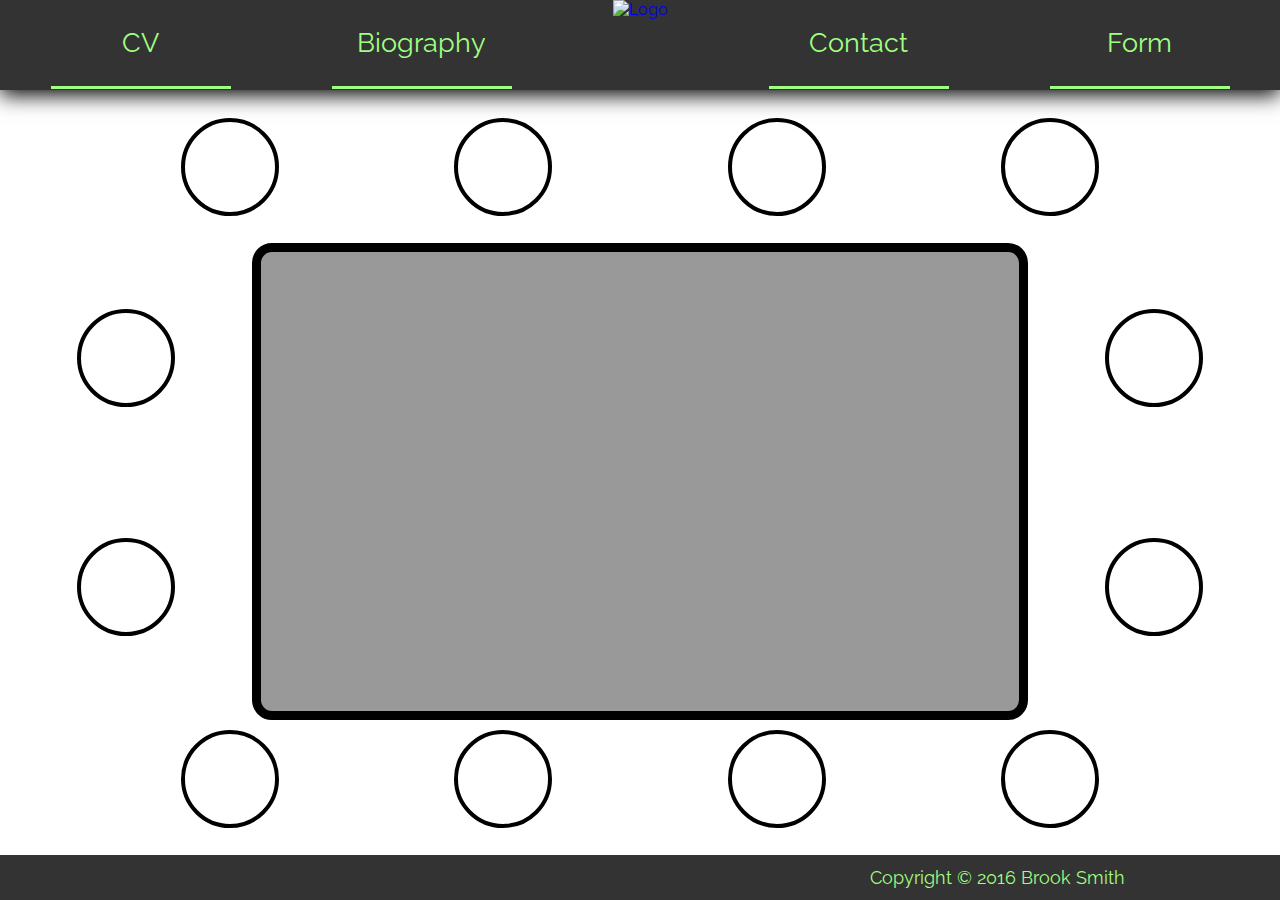
==== bio.html @ 64fbef7e "Updated readme.md and created basic layout for bio. html" ====
<!DOCTYPE html>

<!-- Brook Smith - CSY1018 Assignment 1 - Student Number 16426201 -->

<html>
  <head>
    <meta charset="utf-8">
    <link rel="stylesheet" type="text/css" href="css/styles.css">
    <link rel="shortcut icon" href="images/Logo.png" type="image/x-icon"/>
    <link href="https://fonts.googleapis.com/css?family=Raleway" rel="stylesheet">
    <link rel="stylesheet" type="text/css" href="css/font-awesome.css">
    <link rel="stylesheet" type="text/css" href="css/font-awesome-4.7.0/css/font-awesome.min.css">
    <title>Brook Smith | CV</title>
  </head>
  <body>
    <div class="wrapper">
      <header>
        <nav>
          <ul>
          <a href="cv.html"><li>CV</li></a>
          <a href="bio.html"><li>Biography</li></a>
          <a href="index.html"><img src="images/Logo.png" alt="Logo" class="logo" /></a>
          <a href="contact.html"><li>Contact</li></a>
          <a href="form.html"><li>Form</li></a>
        </ul>
      </nav>
    </header>
    <main class="main-bio">
    <section class="content-banner-top">
      <a></a>
      <a></a>
      <a></a>
      <a></a>
    </section>
    <div class="middle-bio">
    <aside class="aside-bio-left">
      <a></a>
      <a></a>
    </aside>
    <section class="bio-text-container">
    </section>
    <aside class="aside-bio-right">
      <a></a>
      <a></a>
    </aside>
  </div>
    <section class="content-banner-bottom">
      <a></a>
      <a></a>
      <a></a>
      <a></a>
    </section>
  </main>
<footer>
      <section>
        <a href="https://www.facebook.com/Brokili44"><i class="fa fa-facebook-official" aria-hidden="true"><p>Brook Smith</p></i></a>
        <a><i class="fa fa-envelope-o" aria-hidden="true"><p>brook.smith.182@gmail.com</p></i></a>
        <a href="https://twitter.com/Brook_Luiz_182"><i class="fa fa-twitter" aria-hidden="true"><p>@Brook_Luiz_182</p></i></a>
        <a><i class="fa fa-mobile" aria-hidden="true"><p>07927915142</p></i></a>
      </section>
        <a class="cr">Copyright © 2016 Brook Smith</a>
    </footer>
  </div>
</body>
</html>
---- css/styles.css ----
* {
  margin: 0;
  padding: 0;
  border: 0;
  font-family: 'Raleway', sans-serif;
  text-decoration: none;
}
body {
  width: 100vw;
  height: 100vh;
  overflow-x: hidden;
  background-image: url("../images/architecture.jpg");
  background-size: cover;
  -webkit-background-size: cover;
  -o-background-size: cover;
  -ms-background-size cover;
}
/* Start of index.html */
.wrapper {
  width: 100vw;
  height: 100vh;
  display: flex;
  flex-direction: column;
  align-items: flex-start;
  flex-wrap: wrap;
}

/* Start of header- every page*/

header {
  width: 100%;
  background-color: #333;
  height: 10%;
  order: 0;
  top: 0;
  display: flex;
  flex-direction: row;
  box-shadow: 0 5px 20px black;
  order: 1;
}
nav {
  width: 100%;
  height: 100%;
}
a img {
  width: 18vmin;
  height: 18vmin;
  position: sticky;
  transition: all 1s;

}
nav ul {
  width: 100%;
  height: 95%;
  display: flex;
  justify-content: space-around;
  flex-direction: row;

}
nav ul li {
  display: flex;
  justify-content: center;
  align-items: center;
  width: 20vmin;
  height: 100%;
  height: 100%;
  list-style: none;
  text-align: center;
  font-size: 3vmin;
  border-bottom: 3px solid #9fff80;
  transition: all 1.5s;
}
 a li {
  width: 20vmin;
  text-decoration: none;
  color: #9fff80;
  transition: all 1.5s;
}
nav li:hover{
  box-shadow: inset 0 -100px 0 0 #9fff80;
  color: #333;
}
nav li:hover a{
  color: #333;
}
a img:hover {
  transform: rotate(360deg) scale(1.2);
}

/* End of header- every page */

/* Start of main */

.main-index {
  width: 100%;
  min-height: 85%;
  display: flex;
  justify-content: center;
  align-items: center;
  text-align: center;
  order: 2;
}
.main-index ul {
  display: flex;
  justify-content: flex-end;
  align-items: center;
  list-style: none;
  width: 75%;
  height: 23%;
  background-color: rgba(51, 51, 51, 0.5);
  border-radius: 5px;
  border-bottom: 1vmin solid black;
}
.main-index li {
  display: flex;
  align-items: center;
  color: white;
  text-shadow: 2px 2px 2px black;
  height: 100%;
}
.name {
  height: 100%;
  width: 19%;
  display: flex;
  justify-content: center;
  margin-left: 1%;
}
.study {
  height: 100%;
  width: 59%;
  margin-left: 5%;
  margin-right: 5%;
}
.picture {
  height: 100%;
  width: 11%;
  display: flex;
  justify-content: flex-end;
}
.main-index h1 {
  font-size: 5vmin;
}
.main-index h3 {
  font-size: 3vmin;
}
.picture img {
  height: 100%;
  width: 100%;
  border-radius: 0 5px 0 0;
}

/* End of main */

/* Start of footer- every page */
footer {
  width: 100%;
  height: 5%;
  display: flex;
  align-items: center;
  justify-content: space-between;
  background-color: #333;
  order: 3;
}
footer a {
  color: #9fff80;
  margin-left: 1vmin;
  margin-right: 1vmin;
  font-size: 2vmin;
}
.icons {
  display: flex;
  align-items: center;
  height: 100%;
}
i {
  color: white;
  cursor: pointer;
  font-size: 2vmin;
}
i p {
  display: none;
  font-size: 2vmin;
  transition: all 2s;
  margin-left: 1vmin;
}
i:hover {
  color: #9fff80;
}
i:hover p {
  color: #9fff80;
  display: inline-block;
}
.cr {
  display: flex;
  align-items: center;
  margin-right: 10vmin;
  width: 25%;
  height: 100%;
}

/* End of footer-every page */

/* End if index.html */

/* start of cv.html */
.content-wrapper {
  height: 85%;
  width: 100%;
  display: flex;
  flex-direction: row;
  order: 2;
}
.main-cv {
  .aside-bio-right
  height: 100%;
  width: 50%;
  display: flex;
  justify-content: center;
  align-items: center;
}
.aside-cv {
  height: 100%;
  width: 50%;
  display: flex;
  flex-direction: column;
  justify-content: center;
  align-items: center;
}
.content-wrapper section {
  background-color: rgba(51, 51, 51, 0.5);
  border: 1vmin solid black;
  border-radius: 20px;
  margin: 2.5%;
  color: white;
  text-shadow: 2px 2px 2px black;
}
.wrapper-ul {
  width: 50%;
}
.main-cv section {
  height: 90%;
  width: 90%;
  display: flex;
  flex-direction: row;
  justify-content: center;
}
.content-wrapper section h4 {
  margin: 5%;
}
.main-cv section ul {
  display: flex;
  justify-content: center;
  flex-direction: column;
}
.content-wrapper section li {
  width: 70%;
  margin: 1%;
  font-size: 2.3vmin;
}
.aside-cv section {
  height: 40%;
  width: 50%;
}
.aside-cv .subtitle {
  display: flex;
  justify-content: flex-start;
  align-items: center;
  width: 100%;
}
.aside-cv ul {
  width: 100%;
  display: flex;
  flex-direction: column;
}
.subtitle {
  text-decoration: none;
  list-style: none;
  margin: 2.5%;
  width: 100%;
}
.indented {
  list-style: inside;
  width: 100%;
  display: flex;
  flex-direction: column;
  align-items: center;
}

/* end of cv.html */

/* start of bio.html */

.main-bio {
  height: 85%;
  width: 100%;
  display: flex;
  justify-content: center;
  flex-direction: column;
  order: 2;
}
.content-banner-top {
  width: 85.4%;
  height: 20%;
  display: flex;
  flex-direction: row;
  justify-content: space-around;
  align-items: center;
  margin-left: 7.3%;
  margin-right: 7.3%;
}
.middle-bio {
  width: 100%;
  height: 60%;
  display: flex;
  flex-direction: row;
}
.aside-bio-left {
  width: 20%;
  height: 100%;
  display: flex;
  flex-direction: column;
  justify-content: space-around;
  align-items: center;
}
.bio-text-container {
  width: 60%;
  height: 100%;
  background-color: rgba(51, 51, 51, 0.5);
  border: 1vmin solid black;
  border-radius: 20px;
}
.aside-bio-right {
  width: 20%;
  height: 100%;
  display: flex;
  flex-direction: column;
  justify-content: space-around;
  align-items: center;
}
.content-banner-bottom {
  width: 85.4%;
  height: 20%;
  display: flex;
  flex-direction: row;
  justify-content: space-around;
  align-items: center;
  margin-left: 7.3%;
  margin-right: 7.3%;

}
.main-bio a {
  height: 10vmin;
  width: 10vmin;
  border: 0.5vmin solid black;
  border-radius: 50%;
}
/* end of bio.html */

/* Start of Media Query */

@media screen and (orientation: portrait) and (-webkit-device-pixel-ratio: 2)
{


  /* start of Media query for main */

  .main-index {
    width: 100%;
    min-height: 85%;
    display: flex;
    justify-content: center;
    align-items: center;
    text-align: center;
    order: 2;
  }
  .main-index ul {
    display: flex;
    justify-content: center;
    align-items: center;
    list-style: none;
    flex-direction: column;
    width: 75%;
    height: 70%;
    background-color: rgba(51, 51, 51, 0.5);
    border-radius: 5px;
    border-bottom: 1vmin solid black;
  }
  .main-index li {
    display: flex;
    align-items: center;
    color: white;
    text-shadow: 2px 2px 2px black;
    height: 100%;
  }
  .name {
    height: 100%;
    width: 100%;
    display: flex;
    justify-content: center;
    margin: 5%;
    order: 1;
  }
  .study {
    height: 100%;
    width: 100%;
    margin: 5%;
    order: 3;
  }
  .picture {
    height: 20vmin;
    width: 18vmin;
    margin: 5%;
    order: 2;
  }
  li .picture img {
    border: 1px solid black;
    border-radius: 50%;
  }
  .main-index h1 {
    font-size: 5vmin;
  }
  .main-index h3 {
    font-size: 3vmin;
  }
  .picture img {
    height: 100%;
    width: 100%;
    border-radius: 5px;
  }
  /* start of Media query */
}
@media screen and (orientation: portrait) and (-webkit-device-pixel-ratio: 3) {


  /* start of Media query for main */

  .main-index {
    width: 100%;
    min-height: 85%;
    display: flex;
    justify-content: center;
    align-items: center;
    text-align: center;
    order: 2;
  }
  .main-index ul {
    display: flex;
    justify-content: center;
    align-items: center;
    list-style: none;
    flex-direction: column;
    width: 75%;
    height: 70%;
    background-color: rgba(51, 51, 51, 0.5);
    border-radius: 5px;
    border-bottom: 1vmin solid black;
  }
  .main-index li {
    display: flex;
    align-items: center;
    color: white;
    text-shadow: 2px 2px 2px black;
    height: 100%;
  }
  .name {
    height: 100%;
    width: 100%;
    display: flex;
    justify-content: center;
    margin: 5%;
    order: 1;
  }
  .study {
    height: 100%;
    width: 100%;
    margin: 5%;
    order: 3;
  }
  .picture {
    height: 20vmin;
    width: 18vmin;
    margin: 5%;
    order: 2;
  }
  li .picture img {
    border: 1px solid black;
    border-radius: 50%;
  }
  .main-index h1 {
    font-size: 5vmin;
  }
  .main-index h3 {
    font-size: 3vmin;
  }
  .picture img {
    height: 100%;
    width: 100%;
    border-radius: 5px;
  }
}
@media (max-width: 800px) {

  .main-index {
    width: 100%;
    min-height: 85%;
    display: flex;
    justify-content: center;
    align-items: center;
    text-align: center;
    order: 2;
  }
  .main-index ul {
    display: flex;
    justify-content: center;
    align-items: center;
    list-style: none;
    flex-direction: column;
    width: 75%;
    height: 70%;
    background-color: rgba(51, 51, 51, 0.5);
    border-radius: 5px;
    border-bottom: 1vmin solid black;
  }
  .main-index li {
    display: flex;
    align-items: center;
    color: white;
    text-shadow: 2px 2px 2px black;
    height: 100%;
  }
  .name {
    height: 100%;
    width: 100%;
    display: flex;
    justify-content: center;
    margin: 5%;
    order: 1;
  }
  .study {
    height: 100%;
    width: 100%;
    margin: 5%;
    order: 3;
  }
  .picture {
    height: 20vmin;
    width: 18vmin;
    margin: 5%;
    order: 2;
  }
  li .picture img {
    border: 1px solid black;
    border-radius: 50%;
  }
  .main-index h1 {
    font-size: 5vmin;
  }
  .main-index h3 {
    font-size: 3vmin;
  }
  .picture img {
    height: 100%;
    width: 100%;
    border-radius: 5px;
}

@media (max-width: 800px) {

  .content-wrapper section li {
    font-size: 2vmin;
  }
}
/* end of Media Query */
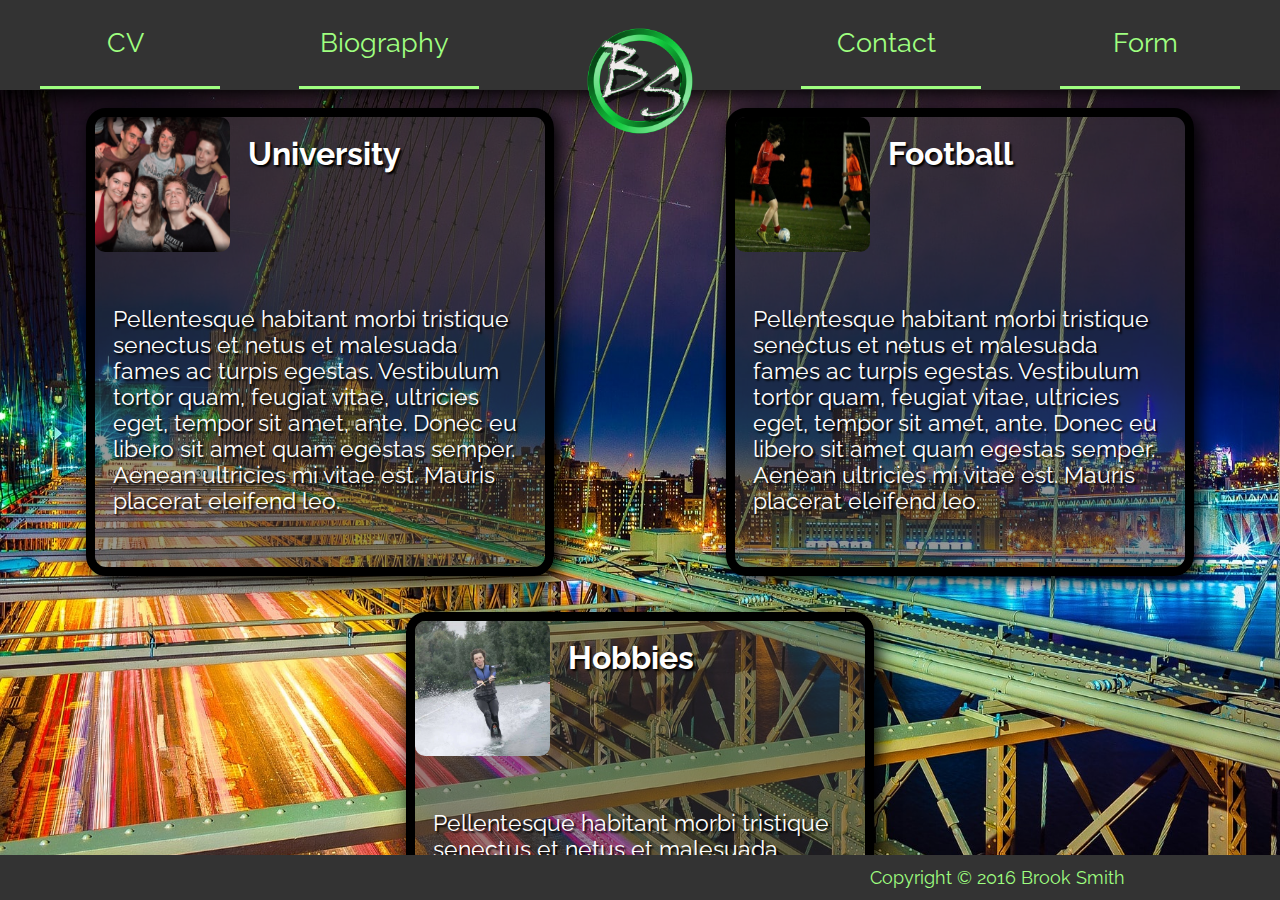
==== commit 7fada8ed: "Added icons to headers, changed layout of bio.html and removed all media queries" ====
--- a/bio.html
+++ b/bio.html
@@ -4,52 +4,44 @@
 
 <html>
   <head>
+    <meta name="viewport" content="width=device-width" />
     <meta charset="utf-8">
     <link rel="stylesheet" type="text/css" href="css/styles.css">
     <link rel="shortcut icon" href="images/Logo.png" type="image/x-icon"/>
     <link href="https://fonts.googleapis.com/css?family=Raleway" rel="stylesheet">
     <link rel="stylesheet" type="text/css" href="css/font-awesome.css">
     <link rel="stylesheet" type="text/css" href="css/font-awesome-4.7.0/css/font-awesome.min.css">
-    <title>Brook Smith | CV</title>
+    <title>Brook Smith | Bio</title>
   </head>
   <body>
-    <div class="wrapper">
+    <div class="wrapper-bio">
       <header>
         <nav>
           <ul>
-          <a href="cv.html"><li>CV</li></a>
-          <a href="bio.html"><li>Biography</li></a>
+          <a href="cv.html"><li><p>CV</p><i class="fa fa-file-text-o" aria-hidden="true"></i></li></a>
+          <a href="bio.html"><li><p>Biography</p><i class="fa fa-user" aria-hidden="true"></i></li></a>
           <a href="index.html"><img src="images/Logo.png" alt="Logo" class="logo" /></a>
-          <a href="contact.html"><li>Contact</li></a>
-          <a href="form.html"><li>Form</li></a>
+          <a href="contact.html"><li><p>Contact</p><i class="fa fa-phone" aria-hidden="true"></i></li></a>
+          <a href="form.html"><li><p>Form</p><i class="fa fa-check-square-o" aria-hidden="true"></i></li></a>
         </ul>
       </nav>
     </header>
     <main class="main-bio">
-    <section class="content-banner-top">
-      <a></a>
-      <a></a>
-      <a></a>
-      <a></a>
-    </section>
-    <div class="middle-bio">
-    <aside class="aside-bio-left">
-      <a></a>
-      <a></a>
-    </aside>
-    <section class="bio-text-container">
-    </section>
-    <aside class="aside-bio-right">
-      <a></a>
-      <a></a>
-    </aside>
-  </div>
-    <section class="content-banner-bottom">
-      <a></a>
-      <a></a>
-      <a></a>
-      <a></a>
-    </section>
+      <section class="university">
+        <img src="images/bigcheese.png" alt="University">
+        <h2>University</h2>
+        <p>Pellentesque habitant morbi tristique senectus et netus et malesuada fames ac turpis egestas. Vestibulum tortor quam, feugiat vitae, ultricies eget, tempor sit amet, ante. Donec eu libero sit amet quam egestas semper. Aenean ultricies mi vitae est. Mauris placerat eleifend leo.</p>
+      </section>
+      <section class="football">
+        <img src="images/football.jpg" alt="University">
+        <h2>Football</h2>
+        <p>Pellentesque habitant morbi tristique senectus et netus et malesuada fames ac turpis egestas. Vestibulum tortor quam, feugiat vitae, ultricies eget, tempor sit amet, ante. Donec eu libero sit amet quam egestas semper. Aenean ultricies mi vitae est. Mauris placerat eleifend leo.</p>
+      </section>
+      <section class="football">
+        <img src="images/mono-ski.jpg" alt="University">
+        <h2>Hobbies</h2>
+        <p>Pellentesque habitant morbi tristique senectus et netus et malesuada fames ac turpis egestas. Vestibulum tortor quam, feugiat vitae, ultricies eget, tempor sit amet, ante. Donec eu libero sit amet quam egestas semper. Aenean ultricies mi vitae est. Mauris placerat eleifend leo.</p>
+      </section>
   </main>
 <footer>
       <section>
--- a/css/styles.css
+++ b/css/styles.css
@@ -5,9 +5,14 @@
   font-family: 'Raleway', sans-serif;
   text-decoration: none;
 }
-body {
+/* Start of index.html */
+.wrapper-index {
   width: 100vw;
   height: 100vh;
+  display: flex;
+  flex-direction: column;
+  align-items: flex-start;
+  flex-wrap: wrap;
   overflow-x: hidden;
   background-image: url("../images/architecture.jpg");
   background-size: cover;
@@ -15,15 +20,6 @@
   -o-background-size: cover;
   -ms-background-size cover;
 }
-/* Start of index.html */
-.wrapper {
-  width: 100vw;
-  height: 100vh;
-  display: flex;
-  flex-direction: column;
-  align-items: flex-start;
-  flex-wrap: wrap;
-}
 
 /* Start of header- every page*/
 
@@ -76,11 +72,19 @@
   color: #9fff80;
   transition: all 1.5s;
 }
-nav li:hover{
+a li i {
+  color: #9fff80;
+  margin-left: 1vmin;
+  transition: all 1.5s;
+}
+nav li:hover {
   box-shadow: inset 0 -100px 0 0 #9fff80;
   color: #333;
 }
-nav li:hover a{
+nav li:hover a {
+  color: #333;
+}
+nav li:hover i {
   color: #333;
 }
 a img:hover {
@@ -203,15 +207,30 @@
 /* End if index.html */
 
 /* start of cv.html */
+.wrapper-cv {
+  width: 100vw;
+  height: 100vh;
+  display: flex;
+  flex-direction: column;
+  align-items: flex-start;
+  flex-wrap: wrap;
+  overflow-x: hidden;
+  background-image: url("../images/architecture.jpg");
+  background-size: cover;
+  -webkit-background-size: cover;
+  -o-background-size: cover;
+  -ms-background-size cover;
+}
+
 .content-wrapper {
   height: 85%;
   width: 100%;
   display: flex;
+  flex-wrap: wrap;
   flex-direction: row;
   order: 2;
 }
 .main-cv {
-  .aside-bio-right
   height: 100%;
   width: 50%;
   display: flex;
@@ -237,6 +256,9 @@
 .wrapper-ul {
   width: 50%;
 }
+.wrapper-ul {
+  font-size: 2.5vmin;
+}
 .main-cv section {
   height: 90%;
   width: 90%;
@@ -255,7 +277,7 @@
 .content-wrapper section li {
   width: 70%;
   margin: 1%;
-  font-size: 2.3vmin;
+  font-size: 2.1vmin;
 }
 .aside-cv section {
   height: 40%;
@@ -275,10 +297,12 @@
 .subtitle {
   text-decoration: none;
   list-style: none;
+  font-size: 3vmin;
   margin: 2.5%;
   width: 100%;
 }
 .indented {
+  font-size: 2vmin;
   list-style: inside;
   width: 100%;
   display: flex;
@@ -289,285 +313,63 @@
 /* end of cv.html */
 
 /* start of bio.html */
+.wrapper-bio {
+  width: 100vw;
+  height: 100vh;
+  display: flex;
+  flex-direction: column;
+  align-items: flex-start;
+  flex-wrap: wrap;
+  overflow-x: hidden;
+  background-image: url("../images/architecture.jpg");
+  background-size: cover;
+  -webkit-background-size: cover;
+  -o-background-size: cover;
+  -ms-background-size cover;
+}
 
 .main-bio {
   height: 85%;
   width: 100%;
   display: flex;
-  justify-content: center;
-  flex-direction: column;
-  order: 2;
-}
-.content-banner-top {
-  width: 85.4%;
-  height: 20%;
-  display: flex;
-  flex-direction: row;
   justify-content: space-around;
   align-items: center;
-  margin-left: 7.3%;
-  margin-right: 7.3%;
-}
-.middle-bio {
-  width: 100%;
-  height: 60%;
-  display: flex;
-  flex-direction: row;
-}
-.aside-bio-left {
-  width: 20%;
-  height: 100%;
-  display: flex;
-  flex-direction: column;
-  justify-content: space-around;
-  align-items: center;
-}
-.bio-text-container {
-  width: 60%;
-  height: 100%;
-  background-color: rgba(51, 51, 51, 0.5);
-  border: 1vmin solid black;
-  border-radius: 20px;
-}
-.aside-bio-right {
-  width: 20%;
-  height: 100%;
-  display: flex;
-  flex-direction: column;
-  justify-content: space-around;
-  align-items: center;
-}
-.content-banner-bottom {
-  width: 85.4%;
-  height: 20%;
-  display: flex;
-  flex-direction: row;
-  justify-content: space-around;
-  align-items: center;
-  margin-left: 7.3%;
-  margin-right: 7.3%;
-
-}
-.main-bio a {
-  height: 10vmin;
-  width: 10vmin;
-  border: 0.5vmin solid black;
-  border-radius: 50%;
+  flex-wrap: wrap;
+  order: 2
+}
+.main-bio section {
+height: 50vmin;
+width: 50vmin;
+display: flex;
+flex-wrap: wrap;
+background-color: rgba(51, 51, 51, 0.5);
+border: 1vmin solid black;
+border-radius: 20px;
+box-shadow: 5px 5px 20px black;
+transition: all 1s;
+margin: 2vmin;
+}
+.main-bio section img {
+  height: 30%;
+  width: 30%;
+  border-radius: 10px;
+  transition: all 1s;
+}
+.main-bio section h2 {
+  font-size: 3.5vmin;
+  color: white;
+  text-shadow: 2px 2px 2px black;
+  padding: 2vmin;
+}
+.main-bio section p {
+  font-size: 2.5vmin;
+  color: white;
+  text-shadow: 2px 2px 2px black;
+  padding: 2vmin;
 }
 /* end of bio.html */
 
 /* Start of Media Query */
 
-@media screen and (orientation: portrait) and (-webkit-device-pixel-ratio: 2)
-{
-
-
-  /* start of Media query for main */
-
-  .main-index {
-    width: 100%;
-    min-height: 85%;
-    display: flex;
-    justify-content: center;
-    align-items: center;
-    text-align: center;
-    order: 2;
-  }
-  .main-index ul {
-    display: flex;
-    justify-content: center;
-    align-items: center;
-    list-style: none;
-    flex-direction: column;
-    width: 75%;
-    height: 70%;
-    background-color: rgba(51, 51, 51, 0.5);
-    border-radius: 5px;
-    border-bottom: 1vmin solid black;
-  }
-  .main-index li {
-    display: flex;
-    align-items: center;
-    color: white;
-    text-shadow: 2px 2px 2px black;
-    height: 100%;
-  }
-  .name {
-    height: 100%;
-    width: 100%;
-    display: flex;
-    justify-content: center;
-    margin: 5%;
-    order: 1;
-  }
-  .study {
-    height: 100%;
-    width: 100%;
-    margin: 5%;
-    order: 3;
-  }
-  .picture {
-    height: 20vmin;
-    width: 18vmin;
-    margin: 5%;
-    order: 2;
-  }
-  li .picture img {
-    border: 1px solid black;
-    border-radius: 50%;
-  }
-  .main-index h1 {
-    font-size: 5vmin;
-  }
-  .main-index h3 {
-    font-size: 3vmin;
-  }
-  .picture img {
-    height: 100%;
-    width: 100%;
-    border-radius: 5px;
-  }
-  /* start of Media query */
-}
-@media screen and (orientation: portrait) and (-webkit-device-pixel-ratio: 3) {
-
-
-  /* start of Media query for main */
-
-  .main-index {
-    width: 100%;
-    min-height: 85%;
-    display: flex;
-    justify-content: center;
-    align-items: center;
-    text-align: center;
-    order: 2;
-  }
-  .main-index ul {
-    display: flex;
-    justify-content: center;
-    align-items: center;
-    list-style: none;
-    flex-direction: column;
-    width: 75%;
-    height: 70%;
-    background-color: rgba(51, 51, 51, 0.5);
-    border-radius: 5px;
-    border-bottom: 1vmin solid black;
-  }
-  .main-index li {
-    display: flex;
-    align-items: center;
-    color: white;
-    text-shadow: 2px 2px 2px black;
-    height: 100%;
-  }
-  .name {
-    height: 100%;
-    width: 100%;
-    display: flex;
-    justify-content: center;
-    margin: 5%;
-    order: 1;
-  }
-  .study {
-    height: 100%;
-    width: 100%;
-    margin: 5%;
-    order: 3;
-  }
-  .picture {
-    height: 20vmin;
-    width: 18vmin;
-    margin: 5%;
-    order: 2;
-  }
-  li .picture img {
-    border: 1px solid black;
-    border-radius: 50%;
-  }
-  .main-index h1 {
-    font-size: 5vmin;
-  }
-  .main-index h3 {
-    font-size: 3vmin;
-  }
-  .picture img {
-    height: 100%;
-    width: 100%;
-    border-radius: 5px;
-  }
-}
-@media (max-width: 800px) {
-
-  .main-index {
-    width: 100%;
-    min-height: 85%;
-    display: flex;
-    justify-content: center;
-    align-items: center;
-    text-align: center;
-    order: 2;
-  }
-  .main-index ul {
-    display: flex;
-    justify-content: center;
-    align-items: center;
-    list-style: none;
-    flex-direction: column;
-    width: 75%;
-    height: 70%;
-    background-color: rgba(51, 51, 51, 0.5);
-    border-radius: 5px;
-    border-bottom: 1vmin solid black;
-  }
-  .main-index li {
-    display: flex;
-    align-items: center;
-    color: white;
-    text-shadow: 2px 2px 2px black;
-    height: 100%;
-  }
-  .name {
-    height: 100%;
-    width: 100%;
-    display: flex;
-    justify-content: center;
-    margin: 5%;
-    order: 1;
-  }
-  .study {
-    height: 100%;
-    width: 100%;
-    margin: 5%;
-    order: 3;
-  }
-  .picture {
-    height: 20vmin;
-    width: 18vmin;
-    margin: 5%;
-    order: 2;
-  }
-  li .picture img {
-    border: 1px solid black;
-    border-radius: 50%;
-  }
-  .main-index h1 {
-    font-size: 5vmin;
-  }
-  .main-index h3 {
-    font-size: 3vmin;
-  }
-  .picture img {
-    height: 100%;
-    width: 100%;
-    border-radius: 5px;
-}
-
-@media (max-width: 800px) {
-
-  .content-wrapper section li {
-    font-size: 2vmin;
-  }
-}
+
 /* end of Media Query */
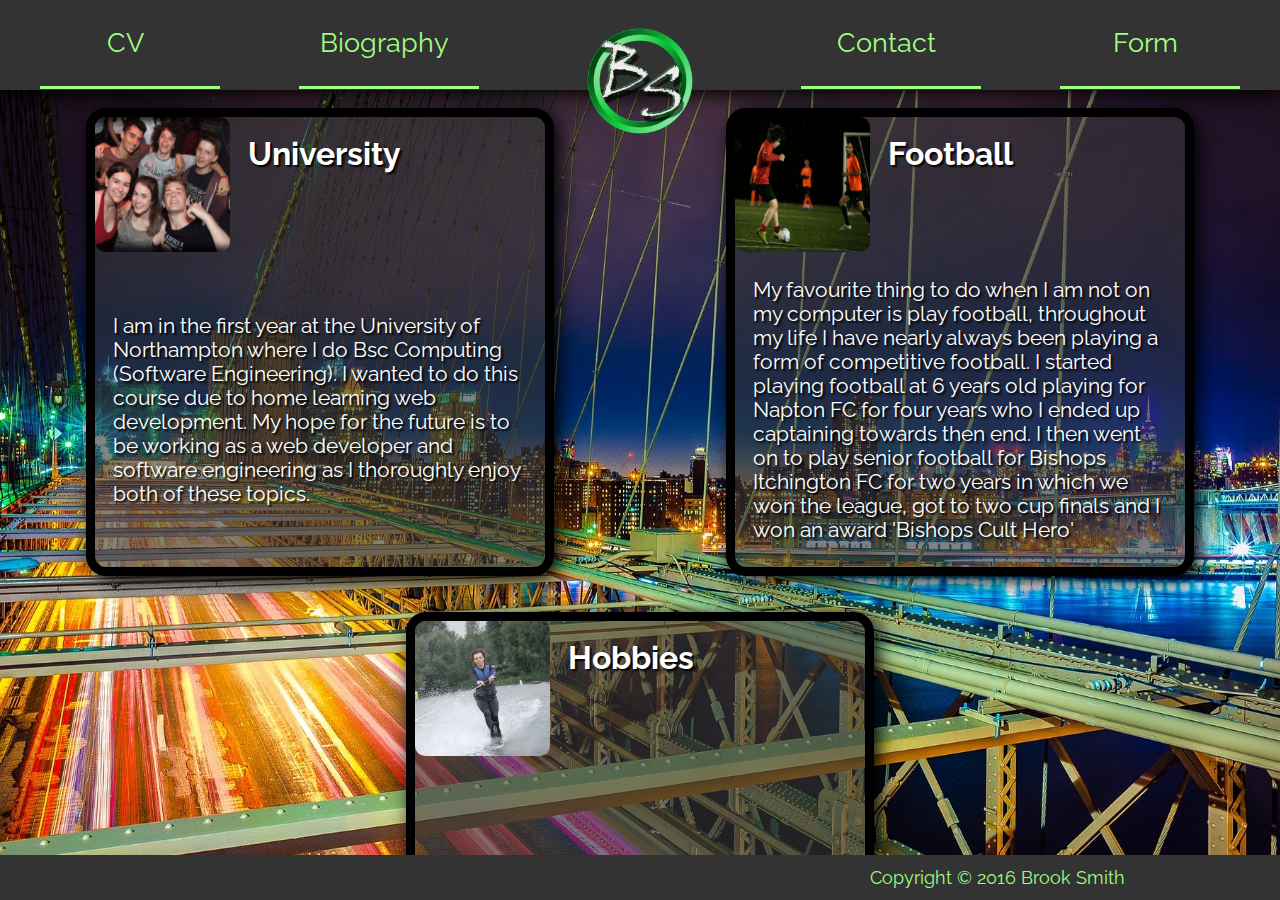
==== commit 7a1ce222: "Changed the filler text to real information about me, added margin to 'Qualifications' header and ad" ====
--- a/bio.html
+++ b/bio.html
@@ -30,17 +30,22 @@
       <section class="university">
         <img src="images/bigcheese.png" alt="University">
         <h2>University</h2>
-        <p>Pellentesque habitant morbi tristique senectus et netus et malesuada fames ac turpis egestas. Vestibulum tortor quam, feugiat vitae, ultricies eget, tempor sit amet, ante. Donec eu libero sit amet quam egestas semper. Aenean ultricies mi vitae est. Mauris placerat eleifend leo.</p>
+        <p>I am in the first year at the University of Northampton where I do Bsc Computing (Software Engineering). I wanted to do this course due to home learning web development. My hope for the future is to be working as a web developer and software engineering as I thoroughly enjoy both of these topics.</p>
       </section>
       <section class="football">
         <img src="images/football.jpg" alt="University">
         <h2>Football</h2>
-        <p>Pellentesque habitant morbi tristique senectus et netus et malesuada fames ac turpis egestas. Vestibulum tortor quam, feugiat vitae, ultricies eget, tempor sit amet, ante. Donec eu libero sit amet quam egestas semper. Aenean ultricies mi vitae est. Mauris placerat eleifend leo.</p>
+        <p>My favourite thing to do when I am not on my computer is play football, throughout my life I have nearly always been playing a form of competitive football. I started playing football at 6 years old playing for Napton FC for four years who I ended up captaining towards then end. I then went on to play senior football for Bishops Itchington FC for two years in which we won the league, got to two cup finals and I won an award 'Bishops Cult Hero'</p>
       </section>
       <section class="football">
         <img src="images/mono-ski.jpg" alt="University">
         <h2>Hobbies</h2>
-        <p>Pellentesque habitant morbi tristique senectus et netus et malesuada fames ac turpis egestas. Vestibulum tortor quam, feugiat vitae, ultricies eget, tempor sit amet, ante. Donec eu libero sit amet quam egestas semper. Aenean ultricies mi vitae est. Mauris placerat eleifend leo.</p>
+        <ul>
+          <li>Web Development</li>
+          <li>Games Development (Unity)</li>
+          <li>Mono Skiing</li>
+          <li>Running (Colour Run 2014)</li>
+        </ul>
       </section>
   </main>
 <footer>
--- a/css/styles.css
+++ b/css/styles.css
@@ -87,7 +87,7 @@
 nav li:hover i {
   color: #333;
 }
-a img:hover {
+header a img:hover {
   transform: rotate(360deg) scale(1.2);
 }
 
@@ -266,6 +266,9 @@
   flex-direction: row;
   justify-content: center;
 }
+.content-wrapper section h2 {
+  margin: 3%;
+}
 .content-wrapper section h4 {
   margin: 5%;
 }
@@ -342,7 +345,7 @@
 width: 50vmin;
 display: flex;
 flex-wrap: wrap;
-background-color: rgba(51, 51, 51, 0.5);
+background-color: rgba(51, 51, 51, 0.6);
 border: 1vmin solid black;
 border-radius: 20px;
 box-shadow: 5px 5px 20px black;
@@ -362,12 +365,182 @@
   padding: 2vmin;
 }
 .main-bio section p {
+  font-size: 2.3vmin;
+  color: white;
+  text-shadow: 2px 2px 2px black;
+  padding: 2vmin;
+}
+.main-bio section ul {
+  font-size: 2.3vmin;
+  color: white;
+  text-shadow: 2px 2px 2px black;
+  padding: 2vmin;
+  margin: 2vmin;
+}
+/* end of bio.html */
+
+/* start of contact.html */
+.wrapper-contact {
+  width: 100vw;
+  height: 100vh;
+  display: flex;
+  flex-direction: column;
+  align-items: flex-start;
+  flex-wrap: wrap;
+  overflow-x: hidden;
+  background-image: url("../images/architecture.jpg");
+  background-size: cover;
+  -webkit-background-size: cover;
+  -o-background-size: cover;
+  -ms-background-size cover;
+}
+ .main-contact {
+   width: 100%;
+   height: 85%;
+   order: 2;
+   display: flex;
+   justify-content: center;
+   align-items: center;
+   flex-wrap: wrap;
+   flex-direction: row;
+ }
+.main-contact article {
+  height: 12vmin;
+  width: 50vmin;
+  background-color: rgba(51, 51, 51, 0.5);
+  border: 1vmin solid black;
+  border-radius: 10px;
+  display: flex;
+  flex-direction: row;
+  justify-content: flex-start;
+  align-items: center;
+  margin: 5%;
+  transition: all 1s;
+}
+.main-contact section {
+  margin: 2.5%;
+}
+.facebook img {
+  height: 100%;
+  width: auto;
+}
+.facebook h2 {
+  color: white;
+  text-shadow: 2px 2px 2px black;
+  font-size: 4vmin;
+  margin: 10%;
+}
+.gmail img {
+  height: 50%;
+  width: auto;
+  margin-left: 5%;
+}
+.gmail h2 {
+  color: white;
+  text-shadow: 2px 2px 2px black;
   font-size: 2.5vmin;
-  color: white;
-  text-shadow: 2px 2px 2px black;
-  padding: 2vmin;
-}
-/* end of bio.html */
+  margin: 10%;
+}
+.twitter img {
+  height: 100%;
+  width: auto;
+}
+.twitter h2 {
+  color: white;
+  text-shadow: 2px 2px 2px black;
+  font-size: 3.5vmin;
+  margin: 10%;
+}
+.number img {
+  height: 70%;
+  width: auto;
+  margin-left: 5%;
+}
+.number h2 {
+  color: white;
+  text-shadow: 2px 2px 2px black;
+  font-size: 4vmin;
+  margin: 10%;
+}
+.button-area {
+  width: 100%;
+  display: flex;
+  justify-content: center;
+  align-items: center;
+}
+.contact_me img {
+  height: 70%;
+  width: auto;
+  margin-left: 5%;
+}
+.contact_me h2 {
+  color: white;
+  text-shadow: 2px 2px 2px black;
+  font-size: 3.5vmin;
+  margin: 10%;
+}
+.main-contact article:hover {
+  transform: scale(1.1);
+}
+/* end of contact.html */
+
+/* start of form.html */
+
+.wrapper-form {
+  width: 100vw;
+  height: 100vh;
+  display: flex;
+  flex-direction: column;
+  align-items: flex-start;
+  flex-wrap: wrap;
+  overflow-x: hidden;
+  background-image: url("../images/architecture.jpg");
+  background-size: cover;
+  -webkit-background-size: cover;
+  -o-background-size: cover;
+  -ms-background-size cover;
+}
+.main-form {
+  height: 85%;
+  width: 100%;
+  order: 2;
+  display: flex;
+  justify-content: center;
+  align-items: center;
+  flex-direction: column;
+  color: #333;
+}
+form {
+  display: flex;
+  flex-direction: column;
+  flex-wrap: wrap;
+  background-color: #C2C2C2;
+  width: 25%;
+  height: auto;
+  padding: 1%;
+  box-shadow: 0 5px 20px black;
+}
+input {
+  margin: 3%;
+}
+.form_name {
+  width: 70%;
+}
+.email {
+  width: 90%;
+}
+.enquiry {
+  width: 90%;
+  height: 20%;
+  margin: 3%;
+}
+.button_form {
+  width: 20%;
+  height: 6%;
+  transition: all 0.5s;
+  cursor: pointer;
+}
+/* end of form.html */
 
 /* Start of Media Query */
 
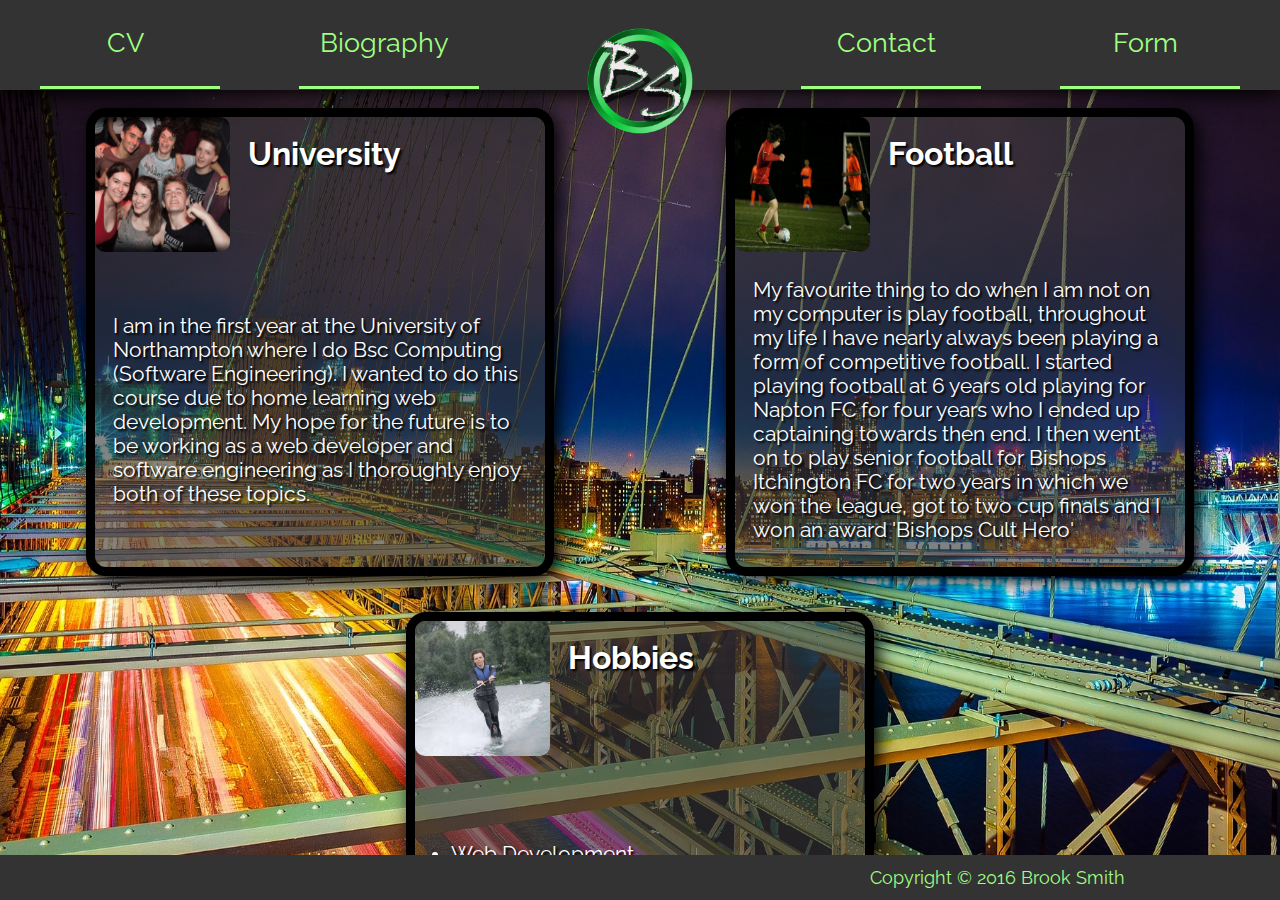
==== commit 71bd85a7: "Changes made to bio.html" ====
--- a/bio.html
+++ b/bio.html
@@ -45,6 +45,8 @@
           <li>Games Development (Unity)</li>
           <li>Mono Skiing</li>
           <li>Running (Colour Run 2014)</li>
+          <li>Inline Skating</li>
+          <li>Mountain Biking</li>
         </ul>
       </section>
   </main>
--- a/css/styles.css
+++ b/css/styles.css
@@ -32,7 +32,7 @@
   display: flex;
   flex-direction: row;
   box-shadow: 0 5px 20px black;
-  order: 1;
+  order: 0;
 }
 nav {
   width: 100%;
@@ -58,7 +58,6 @@
   justify-content: center;
   align-items: center;
   width: 20vmin;
-  height: 100%;
   height: 100%;
   list-style: none;
   text-align: center;
@@ -164,6 +163,7 @@
   justify-content: space-between;
   background-color: #333;
   order: 3;
+  position:
 }
 footer a {
   color: #9fff80;
@@ -351,6 +351,7 @@
 box-shadow: 5px 5px 20px black;
 transition: all 1s;
 margin: 2vmin;
+order: 1;
 }
 .main-bio section img {
   height: 30%;
@@ -544,5 +545,74 @@
 
 /* Start of Media Query */
 
+/* For smaller resolution screen */
+ @media screen and (max-width: 600px) {
+   nav ul p {
+     display: none;
+   }
+   nav ul li {
+     width: 10vmin;
+   }
+   .main-index {
+     display: flex;
+     flex-direction: column;
+   }
+   .main-index ul {
+     display: flex;
+     flex-direction: column;
+     width: 50%;
+   }
+   .main-index ul li {
+     padding: 5%;
+   }
+   .name {
+     order: 0;
+   }
+   .picture {
+     order: 1;
+     height: 100%;
+     width: 30%;
+   }
+   .picture img {
+      border-radius: 10%;
+   }
+   .study {
+     order: 2;
+     margin-left: 0;
+     margin-right: 0;
+     width: 100%;
+   }
+   .wrapper-bio {
+     height: 100vh;
+     display: flex;
+     flex-direction: column;
+   }
+   .main-bio .university {
+     margin-top: 10%;
+   }
+   .wrapper-bio footer {
+     display: none;
+   }
+   .wrapper-contact footer {
+     display: none;
+   }
+ }
+ @media screen and (max-width: 950px) {
+   .wrapper-bio footer {
+     display: none;
+   }
+   form {
+     width: 35%;
+   }
+ }
+  @media screen and (max-width: 650px) {
+    .wrapper-contact footer {
+      display: none;
+    }
+    form {
+      width: 50%;
+    }
+  }
+  /* For Mobile Compatability */
 
 /* end of Media Query */
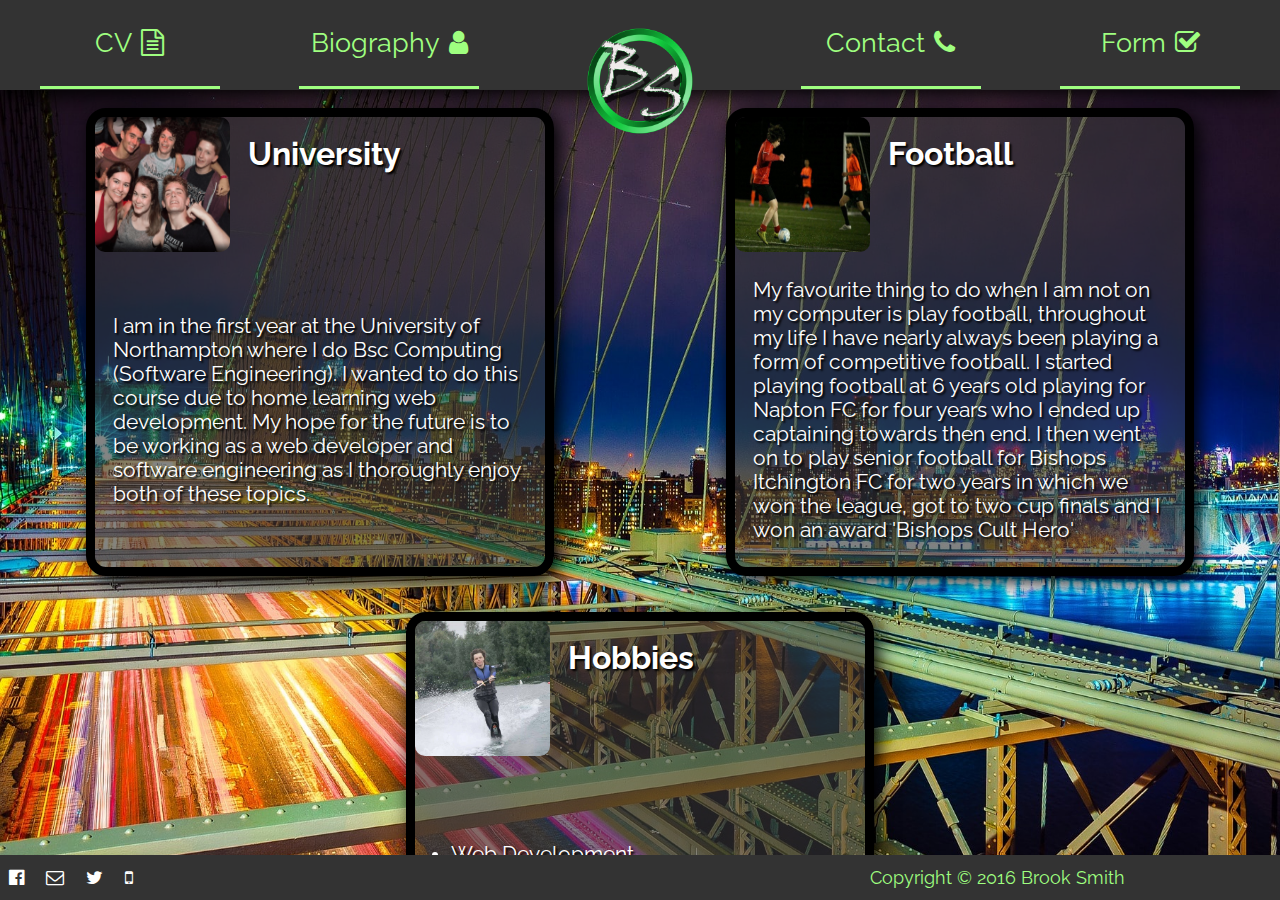
==== commit 9a9d0f0a: "reformat the files" ====
--- a/bio.html
+++ b/bio.html
@@ -18,11 +18,11 @@
       <header>
         <nav>
           <ul>
-          <a href="cv.html"><li><p>CV</p><i class="fa fa-file-text-o" aria-hidden="true"></i></li></a>
-          <a href="bio.html"><li><p>Biography</p><i class="fa fa-user" aria-hidden="true"></i></li></a>
+          <li><a href="cv.html"><p>CV</p><i class="fa fa-file-text-o" aria-hidden="true"></i></a></li>
+          <li><a href="bio.html"><p>Biography</p><i class="fa fa-user" aria-hidden="true"></i></a></li>
           <a href="index.html"><img src="images/Logo.png" alt="Logo" class="logo" /></a>
-          <a href="contact.html"><li><p>Contact</p><i class="fa fa-phone" aria-hidden="true"></i></li></a>
-          <a href="form.html"><li><p>Form</p><i class="fa fa-check-square-o" aria-hidden="true"></i></li></a>
+          <li><a href="contact.html"><p>Contact</p><i class="fa fa-phone" aria-hidden="true"></i></a></li>
+          <li><a href="form.html"><p>Form</p><i class="fa fa-check-square-o" aria-hidden="true"></i></a></li>
         </ul>
       </nav>
     </header>
--- a/css/styles.css
+++ b/css/styles.css
@@ -18,7 +18,6 @@
   background-size: cover;
   -webkit-background-size: cover;
   -o-background-size: cover;
-  -ms-background-size cover;
 }
 
 /* Start of header- every page*/
@@ -41,9 +40,7 @@
 a img {
   width: 18vmin;
   height: 18vmin;
-  position: sticky;
   transition: all 1s;
-
 }
 nav ul {
   width: 100%;
@@ -65,13 +62,18 @@
   border-bottom: 3px solid #9fff80;
   transition: all 1.5s;
 }
- a li {
-  width: 20vmin;
+  li a {
+  display: flex;
+  flex-direction: row;
+  justify-content: center;
+  align-items: center;
+  width: 100%;
+  height: 100%;
   text-decoration: none;
   color: #9fff80;
   transition: all 1.5s;
 }
-a li i {
+ li i {
   color: #9fff80;
   margin-left: 1vmin;
   transition: all 1.5s;
@@ -163,7 +165,6 @@
   justify-content: space-between;
   background-color: #333;
   order: 3;
-  position:
 }
 footer a {
   color: #9fff80;
@@ -219,9 +220,7 @@
   background-size: cover;
   -webkit-background-size: cover;
   -o-background-size: cover;
-  -ms-background-size cover;
-}
-
+}
 .content-wrapper {
   height: 85%;
   width: 100%;
@@ -255,10 +254,12 @@
 }
 .wrapper-ul {
   width: 50%;
-}
-.wrapper-ul {
   font-size: 2.5vmin;
-}
+  display: flex;
+  justify-content: center;
+  align-items: center;
+}
+
 .main-cv section {
   height: 90%;
   width: 90%;
@@ -296,6 +297,9 @@
   width: 100%;
   display: flex;
   flex-direction: column;
+}
+.title {
+  list-style: none;
 }
 .subtitle {
   text-decoration: none;
@@ -328,9 +332,7 @@
   background-size: cover;
   -webkit-background-size: cover;
   -o-background-size: cover;
-  -ms-background-size cover;
-}
-
+}
 .main-bio {
   height: 85%;
   width: 100%;
@@ -393,7 +395,6 @@
   background-size: cover;
   -webkit-background-size: cover;
   -o-background-size: cover;
-  -ms-background-size cover;
 }
  .main-contact {
    width: 100%;
@@ -499,7 +500,6 @@
   background-size: cover;
   -webkit-background-size: cover;
   -o-background-size: cover;
-  -ms-background-size cover;
 }
 .main-form {
   height: 85%;
